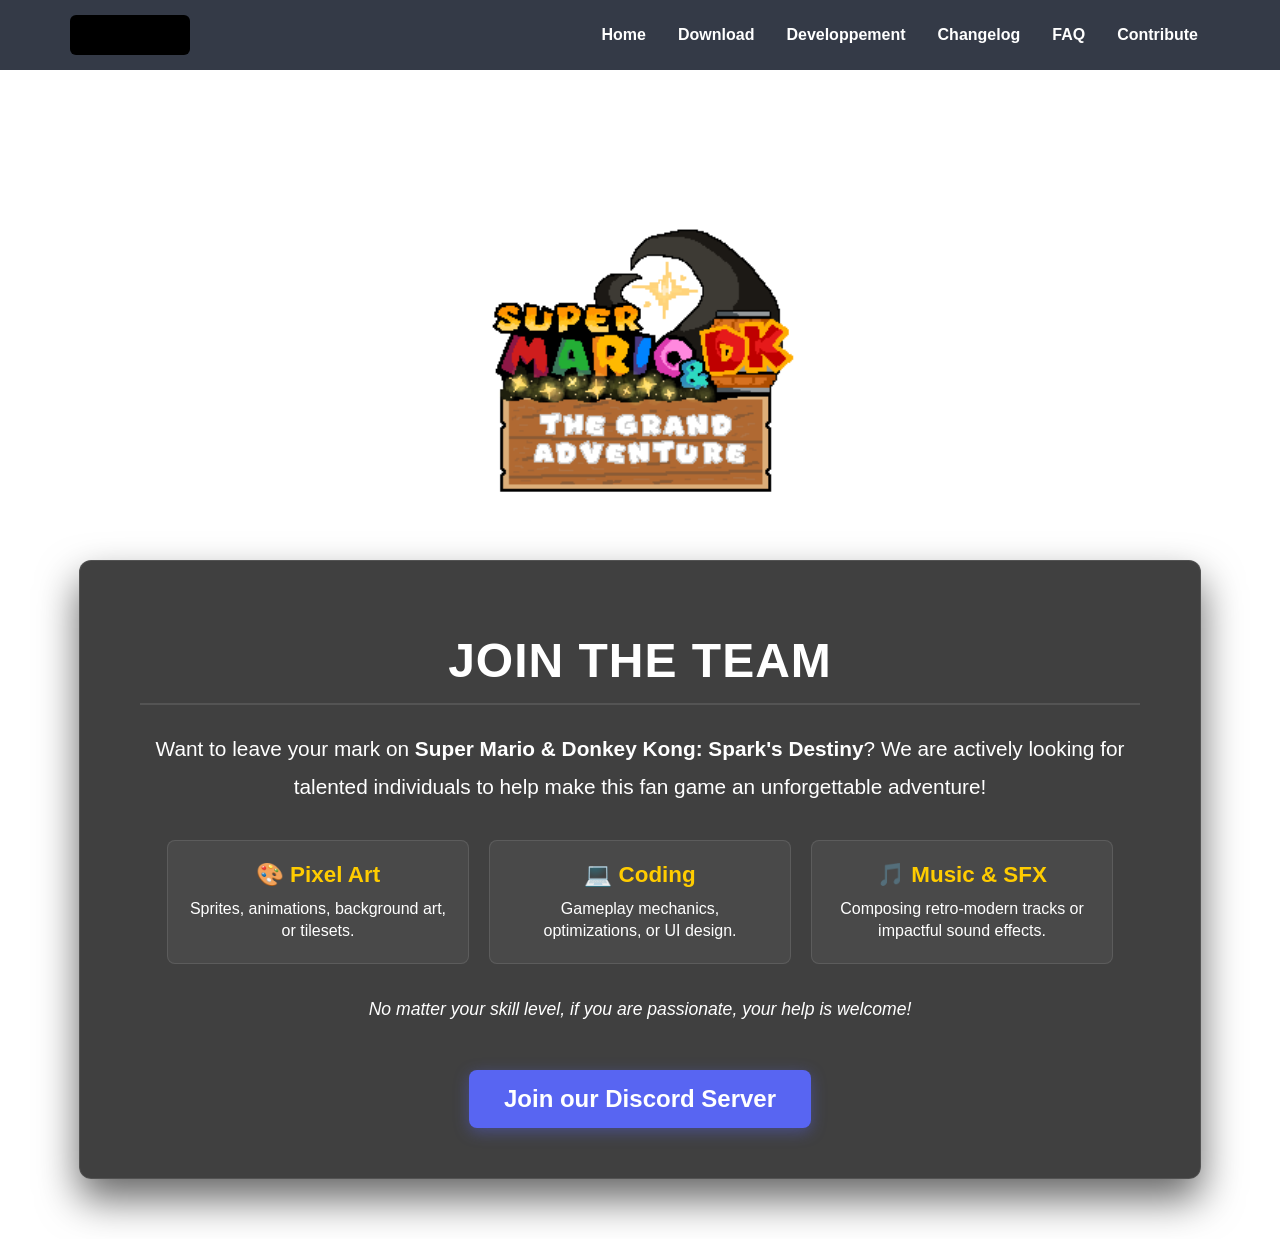
==== contribute.html @ bf059512 "Update contribute.html" ====
<!DOCTYPE html>
<html lang="fr">
<head>
  <meta charset="UTF-8">
  <title>Contribute</title>
  <link rel="stylesheet" href="style.css">
</head>
<body>

<header>
  <div class="logo"></div>
  <nav>
    <a href="index.html">Home</a>
    <a href="download.html">Download</a>
    <a href="dev.html">Developpement</a>
    <a href="changelog.html">Changelog</a>
    <a href="faq.html">FAQ</a>
    <a href="contribute.html">Contribute</a>
  </nav>
</header>

<div class="container">
  <h1>Join the Team</h1>
  <p class="intro-text">
    Want to leave your mark on <strong>Super Mario & Donkey Kong: Spark's Destiny</strong>? 
    We are actively looking for talented individuals to help make this fan game an unforgettable adventure!
  </p>

  <!-- Grille des rôles recherchés -->
  <div class="roles-grid">
    <div class="role-card">
      <h3>🎨 Pixel Art</h3>
      <p>Sprites, animations, background art, or tilesets.</p>
    </div>
    <div class="role-card">
      <h3>💻 Coding</h3>
      <p>Gameplay mechanics, optimizations, or UI design.</p>
    </div>
    <div class="role-card">
      <h3>🎵 Music & SFX</h3>
      <p>Composing retro-modern tracks or impactful sound effects.</p>
    </div>
  </div>

  <p class="cta-text">No matter your skill level, if you are passionate, your help is welcome!</p>

  <!-- 📢 BOUTON DISCORD : Remplacez le # par votre lien d'invitation Discord permanent -->
  <a href="https://discord.gg/9y9nJEVHP5" class="btn-discord" target="_blank">
    <img src="sprites/discord_logo.png" alt="Discord Logo" class="discord-icon" onerror="this.style.display='none'">
    Join our Discord Server
  </a>
</div>

</body>
</html>
---- style.css ----
/* 1. Déclaration de votre police personnalisée */
@font-face {
  font-family: 'MonProjetFont';
  src: url('fonts/font.otf') format('opentype');
  font-weight: normal;
  font-style: normal;
}

body {
  margin: 0;
  font-family: 'MonProjetFont', Arial, sans-serif;
  color: white;
  
  /* Image de fond fixe qui prend tout l'écran */
  background-image: url('votre-image-de-fond.png'); /* ◄ REMPLACEZ PAR VOTRE IMAGE */
  background-size: cover;
  background-position: center;
  background-attachment: fixed;
  
  display: flex;
  flex-direction: column;
  min-height: 100vh;
  overflow-x: hidden; /* Sécurité anti-débordement pour les animations */
}

/* HEADER (La barre prend 100% de la largeur de l'écran et centre son contenu) */
header {
  position: fixed;
  top: 0;
  left: 0;
  width: 100%;             
  display: flex;
  justify-content: space-between; 
  align-items: center;
  padding: 0 max(20px, calc((100% - 1200px) / 2 + 30px)); 
  background: rgba(17, 24, 39, 0.85);
  backdrop-filter: blur(8px);
  z-index: 1000;
  box-sizing: border-box;
  
  /* Animation d'apparition du header depuis le haut */
  animation: slideFromTop 0.8s cubic-bezier(0.25, 1, 0.5, 1) forwards;
}

/* Rectangle noir gauche */
.logo {
  width: 120px;
  height: 40px;
  background: black;
  border-radius: 6px;
  margin: 15px 0; 
}

/* Menu droite */
nav {
  display: flex;
  gap: 8px;                
  margin: 15px 0;
}

nav a {
  color: white;
  text-decoration: none;
  padding: 8px 12px;       
  border-radius: 6px;
  transition: background 0.2s, transform 0.2s;
  font-weight: 600; 
  font-size: 1rem;         
}

nav a:hover {
  background: rgba(255, 255, 255, 0.15); 
  transform: scale(1.05); /* Petit effet de gonflement dynamique au survol */
}

/* CONTENU PRINCIPAL */
.container {
  background: rgba(0, 0, 0, 0.75); 
  border: 1px solid rgba(255, 255, 255, 0.1);
  border-radius: 12px;
  
  padding: 40px 60px;
  max-width: 1000px; 
  width: 90%;
  
  /* ◄ MARGE AUGMENTÉE (560px) : Descend le bloc au maximum pour accueillir le logo colossal */
  margin: 560px auto 60px auto; 
  text-align: center; 
  position: relative; 
  
  box-shadow: 0 20px 40px rgba(0, 0, 0, 0.6);
  
  /* Animation d'apparition de la boîte (fondu + montée fluide) */
  opacity: 0;
  animation: containerFadeIn 1s cubic-bezier(0.25, 1, 0.5, 1) 0.3s forwards;
}

/* LOGO DU JEU COLOSSAL ET ANIMATION ULTRA RYTHMÉE */
.container::before {
  content: "";
  display: block;
  background-image: url('sprites/game_logo.png');
  background-size: contain;
  background-repeat: no-repeat;
  background-position: center;
  
  /* ◄ TAILLE ENCORE PLUS MONSTRUEUSE */
  width: 1050px;       
  height: 350px;      
  max-width: 100%;     
  
  /* Positionnement volant au-dessus */
  position: absolute;
  top: -390px;        /* Ajusté pour la nouvelle taille géante */
  left: 50%;
  transform: translateX(-50%);
  
  /* ◄ ANIMATION RENDUE DEUX FOIS PLUS RAPIDE (2.2s au lieu de 5s) */
  animation: 
    logoPopIn 1s cubic-bezier(0.34, 1.56, 0.64, 1) forwards,
    levitate 2.2s ease-in-out infinite alternate;
}

/* ELEMENTS INTERNES DU CONTENEUR ANIMÉS */
h1 {
  font-size: 3rem; 
  margin-bottom: 25px;
  border-bottom: 2px solid rgba(255, 255, 255, 0.1);
  padding-bottom: 15px;
  text-transform: uppercase;
  letter-spacing: 1px;
  
  /* Animation du titre */
  opacity: 0;
  animation: contentReveal 0.6s ease-out 0.8s forwards;
}

p, .features {
  opacity: 0;
  line-height: 1.8;
  font-size: 1.3rem; 
  margin-bottom: 20px;
  
  /* Animation des paragraphes */
  animation: contentReveal 0.6s ease-out 1s forwards;
}

.features {
  margin-top: 15px; 
  font-size: 1.25rem; 
}

/* 📥 BLOC DE TÉLÉCHARGEMENT */
.download-section {
  display: flex;
  flex-direction: column;   
  align-items: flex-start;  
  gap: 25px;                
  margin-top: 40px;         
  padding-top: 25px;
  border-top: 1px solid rgba(255, 255, 255, 0.1); 
  
  /* Animation de la zone de téléchargement */
  opacity: 0;
  animation: contentReveal 0.6s ease-out 1.2s forwards;
}

.download-section a {
  color: #ffffff;           
  text-decoration: none;    
  font-size: 1.8rem;        
  font-weight: bold;        
  transition: color 0.2s, padding-left 0.2s, transform 0.2s;
  display: flex;
  align-items: center;      
}

/* Effets de survol sur les boutons de téléchargement */
.download-section a:hover {
  padding-left: 15px;       
  transform: scale(1.02); 
}

.download-section a.lnk-windows:hover { color: #017ce3; }
.download-section a.lnk-android:hover { color: #98cb00; }
.download-section a.lnk-switch:hover  { color: #ff0001; }

.download-icon {
  width: 40px;              
  height: auto;        
  margin-right: 20px;       
  object-fit: contain; 
}


/* ==========================================================================
   🎬 DÉFINITIONS DES ANIMATIONS (KEYFRAMES)
   ========================================================================== */

/* 1. Descente fluide du header au chargement */
@keyframes slideFromTop {
  0% { transform: translateY(-100%); }
  100% { transform: translateY(0); }
}

/* 2. Entrée dynamique et percutante du logo */
@keyframes logoPopIn {
  0% {
    opacity: 0;
    transform: translateX(-50%) scale(0.7);
    filter: blur(8px);
  }
  100% {
    opacity: 1;
    transform: translateX(-50%) scale(1);
    filter: blur(0px);
  }
}

/* 3. Flottement vertical rapide et énergique */
@keyframes levitate {
  0% {
    transform: translateX(-50%) translateY(0px);
  }
  100% {
    transform: translateX(-50%) translateY(-18px); /* Oscille nerveusement de 18px */
  }
}

/* 4. Apparition en fondu et montée de la boîte centrale */
@keyframes containerFadeIn {
  0% {
    opacity: 0;
    transform: translateY(40px);
  }
  100% {
    opacity: 1;
    transform: translateY(0);
  }
}

/* 5. Révélation progressive des textes internes */
@keyframes contentReveal {
  0% {
    opacity: 0;
    transform: translateY(15px);
  }
  100% {
    opacity: 1;
    transform: translateY(0);
  }
}


/* 🤝 PAGE CONTRIBUTE - ACCUEIL DE LA GRILLE */
.intro-text {
  margin-bottom: 35px !important;
}

.roles-grid {
  display: flex;
  justify-content: center;
  gap: 20px;
  margin: 30px 0;
  flex-wrap: wrap;
}

/* Petites cartes pour chaque spécialité */
.role-card {
  background: rgba(255, 255, 255, 0.05);
  border: 1px solid rgba(255, 255, 255, 0.1);
  border-radius: 8px;
  padding: 20px;
  width: 260px;
  text-align: center;
  transition: transform 0.2s, background 0.2s;
}

.role-card:hover {
  transform: translateY(-5px);
  background: rgba(255, 255, 255, 0.1);
}

.role-card h3 {
  margin-top: 0;
  margin-bottom: 10px;
  font-size: 1.4rem;
  color: #ffcc00; /* Une couleur dorée style Mario pour les titres de rôles */
}

.role-card p {
  font-size: 1rem !important;
  opacity: 0.8;
  line-height: 1.4;
  margin: 0;
}

.cta-text {
  font-size: 1.1rem !important;
  margin-top: 30px;
  margin-bottom: 25px;
  font-style: italic;
}

/* 🕹️ BOUTON DISCORD STYLISÉ */
.btn-discord {
  display: inline-flex !important;
  align-items: center;
  justify-content: center;
  background-color: #5865F2; /* Bleu/Violet officiel Discord */
  color: #ffffff !important;
  text-decoration: none;
  font-size: 1.5rem !important;
  font-weight: bold;
  padding: 15px 35px;
  border-radius: 8px;
  margin: 20px auto 10px auto;
  transition: background 0.2s, transform 0.2s, box-shadow 0.2s !important;
  box-shadow: 0 4px 15px rgba(88, 101, 242, 0.4);
}

.btn-discord:hover {
  background-color: #4752C4;
  transform: scale(1.05) !important;
  box-shadow: 0 6px 20px rgba(88, 101, 242, 0.6);
  padding-left: 35px !important; /* Annule le décalage de la section download */
}

.discord-icon {
  width: 32px;
  height: auto;
  margin-right: 15px;
}
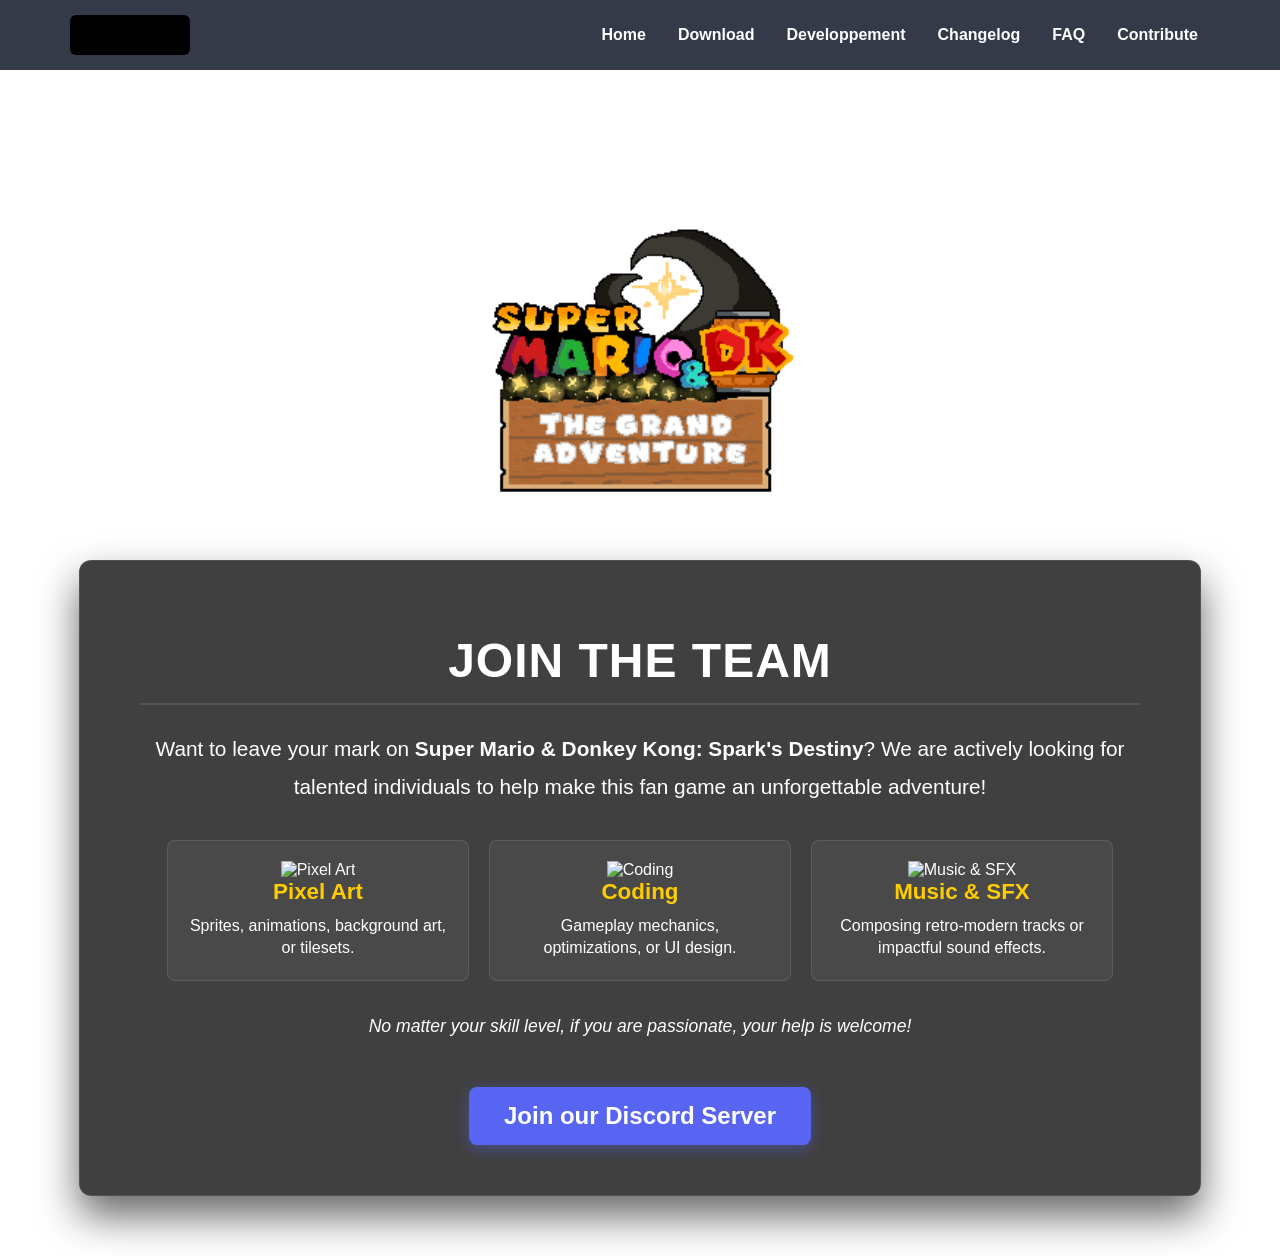
==== commit 796db4b8: "Enhance role descriptions with local images Updated role grid to include local images for each role." ====
--- a/contribute.html
+++ b/contribute.html
@@ -26,18 +26,21 @@
     We are actively looking for talented individuals to help make this fan game an unforgettable adventure!
   </p>
 
-  <!-- Grille des rôles recherchés -->
+  <!-- Grille des rôles recherchés avec vos images locales -->
   <div class="roles-grid">
     <div class="role-card">
-      <h3>🎨 Pixel Art</h3>
+      <img src="sprites/pinceau.png" alt="Pixel Art" class="role-icon">
+      <h3>Pixel Art</h3>
       <p>Sprites, animations, background art, or tilesets.</p>
     </div>
     <div class="role-card">
-      <h3>💻 Coding</h3>
+      <img src="sprites/ordi.png" alt="Coding" class="role-icon">
+      <h3>Coding</h3>
       <p>Gameplay mechanics, optimizations, or UI design.</p>
     </div>
     <div class="role-card">
-      <h3>🎵 Music & SFX</h3>
+      <img src="sprites/note.png" alt="Music & SFX" class="role-icon">
+      <h3>Music & SFX</h3>
       <p>Composing retro-modern tracks or impactful sound effects.</p>
     </div>
   </div>
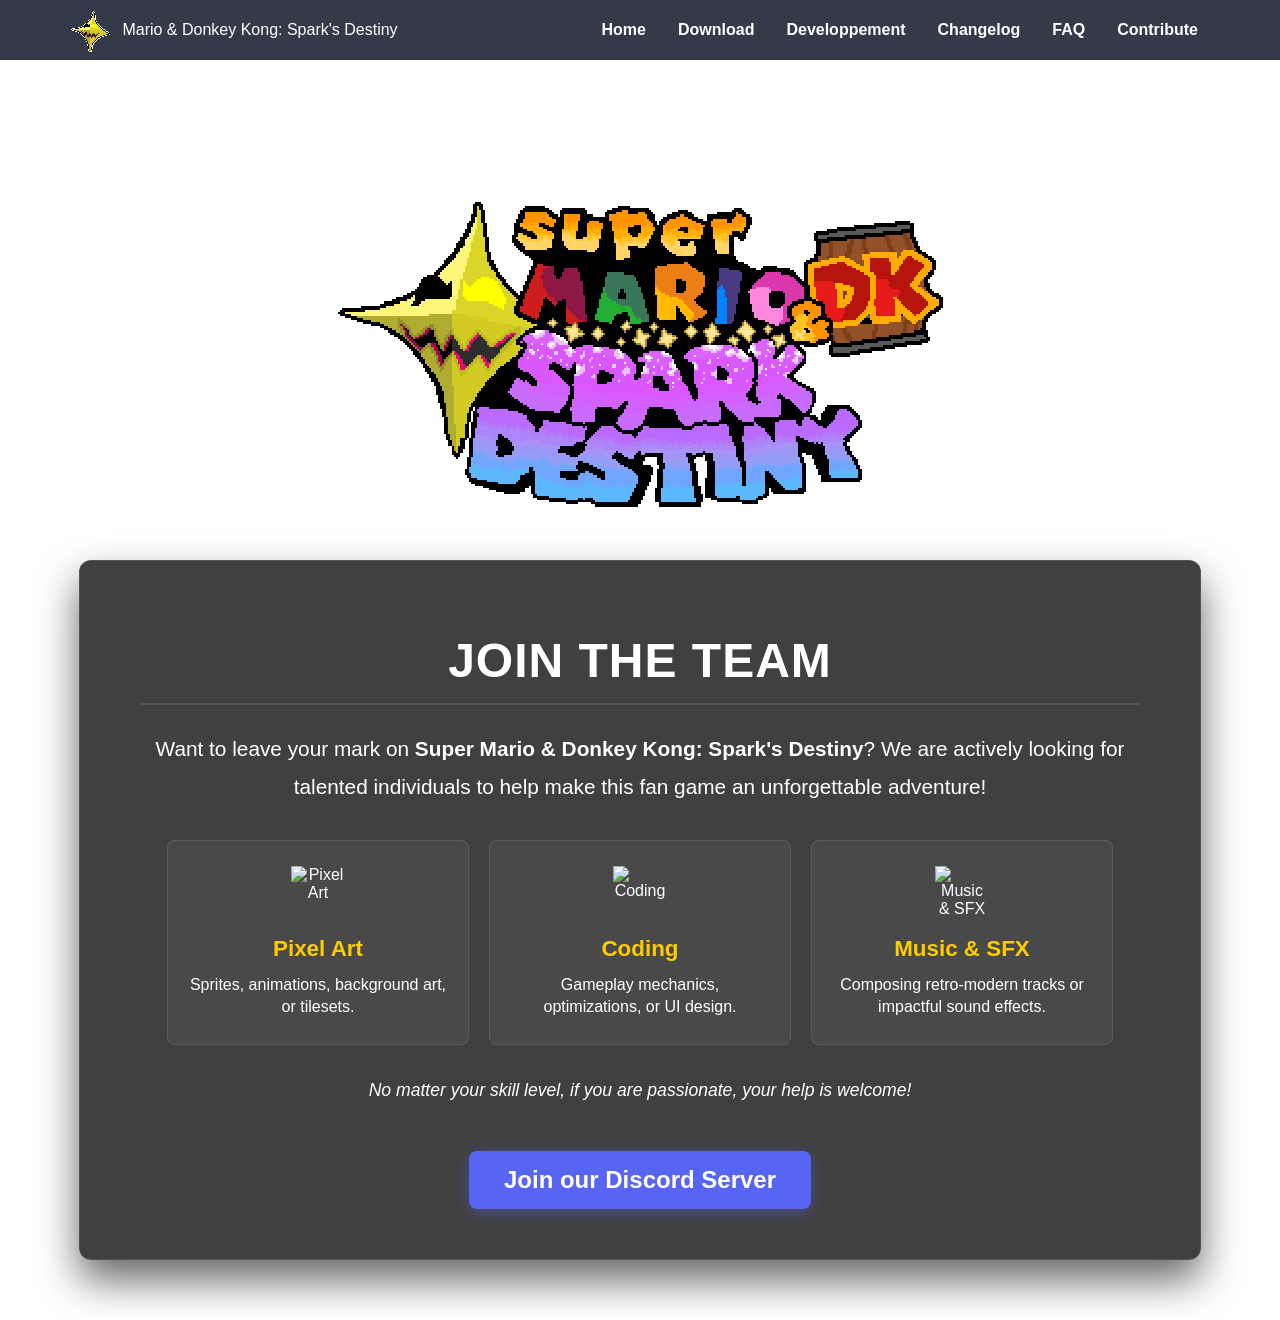
==== commit b2c65146: "Update contribute.html" ====
--- a/contribute.html
+++ b/contribute.html
@@ -8,7 +8,12 @@
 <body>
 
 <header>
-  <div class="logo"></div>
+  <!-- Le logo Spark et le titre maintenant appliqués partout -->
+  <div class="logo-container">
+    <img src="sprites/small_spark.png" alt="Spark" class="header-logo">
+    <span class="header-title">Mario & Donkey Kong: Spark's Destiny</span>
+  </div>
+
   <nav>
     <a href="index.html">Home</a>
     <a href="download.html">Download</a>
--- a/style.css
+++ b/style.css
@@ -11,8 +11,8 @@
   font-family: 'MonProjetFont', Arial, sans-serif;
   color: white;
   
-  /* Image de fond fixe qui prend tout l'écran */
-  background-image: url('votre-image-de-fond.png'); /* ◄ REMPLACEZ PAR VOTRE IMAGE */
+  /* Image de fond identique pour tout le site */
+  background-image: url('background.png'); 
   background-size: cover;
   background-position: center;
   background-attachment: fixed;
@@ -20,15 +20,18 @@
   display: flex;
   flex-direction: column;
   min-height: 100vh;
-  overflow-x: hidden; /* Sécurité anti-débordement pour les animations */
-}
-
-/* HEADER (La barre prend 100% de la largeur de l'écran et centre son contenu) */
+  overflow-x: hidden;
+}
+
+/* ==========================================================================
+   HEADER (MISE À JOUR DE LA HAUTEUR)
+   ========================================================================== */
 header {
   position: fixed;
   top: 0;
   left: 0;
   width: 100%;             
+  height: 60px;            /* ◄ FORCE UNE HAUTEUR FINE POUR LA BANDE */
   display: flex;
   justify-content: space-between; 
   align-items: center;
@@ -38,23 +41,64 @@
   z-index: 1000;
   box-sizing: border-box;
   
-  /* Animation d'apparition du header depuis le haut */
   animation: slideFromTop 0.8s cubic-bezier(0.25, 1, 0.5, 1) forwards;
 }
 
-/* Rectangle noir gauche */
-.logo {
-  width: 120px;
-  height: 40px;
-  background: black;
-  border-radius: 6px;
-  margin: 15px 0; 
+/* ==========================================================================
+   👾 RENDU RETRO / PIXEL ART (SUPPRIME L'ANTI-ALIASING)
+   ========================================================================== */
+
+/* Désactive le lissage pour afficher les pixels bruts sur le logo géant, le mini logo et les réseaux */
+.container::before,
+.header-logo,
+.social-icon {
+  image-rendering: -moz-crisp-edges;         /* Firefox */
+  image-rendering: -webkit-crisp-edges;      /* Safari */
+  image-rendering: pixelated;                /* Chrome, Edge, Opera */
+  image-rendering: crisp-edges;
+}
+
+/* ==========================================================================
+   🧱 LOGO ET TITRE DU HEADER (CORRECTION DE LA BANDE TROP HAUTE)
+   ========================================================================== */
+.logo-container {
+  display: flex;
+  align-items: center;
+  gap: 10px;
+  height: 100%;
+  overflow: visible;       /* Permet au Spark de dépasser proprement si besoin */
+}
+
+.header-logo {
+  height: 48px !important;    /* Ajuste cette valeur (ex: 24px, 32px ou 48px) pour changer la taille */
+  width: auto !important;     /* Laisse la largeur se calculer proportionnellement */
+  flex-shrink: 0;             /* Empêche le header d'écraser l'image */
+  transform: none !important; /* On enlève le scale pour éviter les conflits */
+  margin: 0;                  /* Reset des marges pour repartir à zéro */
+}
+  
+  /* ◄ ...et on le réduit ici pour que ses pixels soient ultra nets et s'adaptent au header de 60px */
+  transform: scale(0.45); 
+  margin-left: -15px;      /* Aligne le Spark parfaitement contre le bord gauche */
+  margin-right: -10px;     /* Rapproche le texte du logo */
+}
+
+.header-title {
+  color: white;
+  font-family: 'MonProjetFont', Arial, sans-serif;
+  font-size: 1.1rem;
+  font-weight: bold;
+  letter-spacing: 0.5px;
+  white-space: nowrap;
+  
+  display: inline-block;
+  line-height: 1;
 }
 
 /* Menu droite */
 nav {
   display: flex;
-  gap: 8px;                
+  gap: 8px;                               
   margin: 15px 0;
 }
 
@@ -252,7 +296,9 @@
 }
 
 
-/* 🤝 PAGE CONTRIBUTE - ACCUEIL DE LA GRILLE */
+/* ==========================================================================
+   🤝 PAGE CONTRIBUTE (CARTES DE RÔLES AVEC IMAGES LOCALES)
+   ========================================================================== */
 .intro-text {
   margin-bottom: 35px !important;
 }
@@ -270,10 +316,13 @@
   background: rgba(255, 255, 255, 0.05);
   border: 1px solid rgba(255, 255, 255, 0.1);
   border-radius: 8px;
-  padding: 20px;
+  padding: 25px 20px;
   width: 260px;
   text-align: center;
   transition: transform 0.2s, background 0.2s;
+  display: flex;
+  flex-direction: column;
+  align-items: center; /* Centre le contenu horizontalement dans la carte */
 }
 
 .role-card:hover {
@@ -281,11 +330,19 @@
   background: rgba(255, 255, 255, 0.1);
 }
 
+/* Style de vos images personnalisées (pinceau, ordi, note) */
+.role-icon {
+  width: 55px;         /* Ajustez la largeur de vos icônes ici */
+  height: 55px;        /* Ajustez la hauteur ici */
+  margin-bottom: 15px; /* Crée un espace sous l'icône avant le titre */
+  object-fit: contain; /* Conserve le ratio d'origine sans déformation */
+}
+
 .role-card h3 {
   margin-top: 0;
-  margin-bottom: 10px;
+  margin-bottom: 12px;
   font-size: 1.4rem;
-  color: #ffcc00; /* Une couleur dorée style Mario pour les titres de rôles */
+  color: #ffcc00; /* Couleur dorée style Mario pour les titres de rôles */
 }
 
 .role-card p {
@@ -302,12 +359,12 @@
   font-style: italic;
 }
 
-/* 🕹️ BOUTON DISCORD STYLISÉ */
+/* 🕹️ BOUTON DISCORD STYLISÉ (PAGE CONTRIBUTE uniquement) */
 .btn-discord {
   display: inline-flex !important;
   align-items: center;
   justify-content: center;
-  background-color: #5865F2; /* Bleu/Violet officiel Discord */
+  background-color: #5865F2; 
   color: #ffffff !important;
   text-decoration: none;
   font-size: 1.5rem !important;
@@ -323,7 +380,7 @@
   background-color: #4752C4;
   transform: scale(1.05) !important;
   box-shadow: 0 6px 20px rgba(88, 101, 242, 0.6);
-  padding-left: 35px !important; /* Annule le décalage de la section download */
+  padding-left: 35px !important; 
 }
 
 .discord-icon {
@@ -331,3 +388,177 @@
   height: auto;
   margin-right: 15px;
 }
+
+/* ==========================================================================
+   🏠 ENCADRÉ SPÉCIFIQUE POUR LES FEATURES (PAGE ACCUEIL)
+   ========================================================================== */
+.features-box {
+  background: rgba(255, 255, 255, 0.04);
+  border-left: 4px solid #017ce3; /* Une ligne bleue sur le côté pour attirer l'œil */
+  padding: 15px 20px;
+  border-radius: 4px;
+  margin: 30px 0;
+  text-align: left; /* Aligne le texte à gauche pour un effet "liste" plus propre */
+}
+
+.features-box .features {
+  margin: 0;
+  font-size: 1.15rem;
+  line-height: 1.6;
+}
+
+.features-box strong {
+  color: #ffcc00; /* Met le mot "Features:" en jaune doré style Mario */
+}
+
+
+/* ==========================================================================
+   📥 OPTIMISATIONS DE LA PAGE DOWNLOAD
+   ========================================================================== */
+
+.download-intro {
+  margin-bottom: 40px !important;
+}
+
+/* Badge "Free Game" style rétro */
+.download-badge {
+  display: inline-block;
+  background: #ffcc00;
+  color: #000000;
+  padding: 6px 16px;
+  font-weight: bold;
+  border-radius: 20px;
+  font-size: 0.9rem;
+  text-transform: uppercase;
+  letter-spacing: 1px;
+  margin-bottom: 10px;
+  box-shadow: 0 4px 10px rgba(255, 204, 0, 0.3);
+}
+
+/* Structure interne des boutons pour empiler les textes */
+.btn-text-wrapper {
+  display: flex;
+  flex-direction: column;
+  text-align: left;
+}
+
+/* Texte principal (Gros) */
+.btn-main-text {
+  font-size: 1.8rem;
+  font-weight: bold;
+}
+
+/* Sous-texte (Petit, discret et informatif) */
+.btn-sub-text {
+  font-size: 1rem;
+  font-family: Arial, sans-serif; /* Plus lisible pour les petits détails */
+  opacity: 0.6;
+  font-weight: normal;
+  margin-top: 4px;
+  color: #ffffff !important; /* Reste blanc même si le titre change de couleur */
+}
+
+/* Note de bas de page */
+.download-footer {
+  margin-top: 40px !important;
+  font-size: 1.1rem !important;
+  opacity: 0.7;
+}
+
+.download-footer a {
+  color: #017ce3;
+  text-decoration: none;
+}
+.download-footer a:hover {
+  text-decoration: underline;
+}
+
+
+/* ==========================================================================
+   🏠 ZONE RÉSEAUX SOCIAUX ACCUEIL (CORRECTION INTERFÉRENCES)
+   ========================================================================== */
+
+.social-buttons {
+  margin-top: 50px;
+  text-align: center;
+  display: flex;
+  justify-content: center;
+  align-items: center;
+  gap: 30px; /* Écart parfait entre YouTube et Discord */
+}
+
+/* On utilise .social-link pour isoler complètement des styles de .btn-discord */
+.social-buttons a.social-link {
+  display: inline-block !important;
+  margin: 0 !important;
+  padding: 0 !important;
+  background: none !important;
+  background-color: transparent !important;
+  border: none !important;
+  border-radius: 0 !important;
+  box-shadow: none !important;
+  text-decoration: none !important;
+  transform: none !important; /* Verrouille tout déplacement */
+  transition: opacity 0.2s ease !important;
+}
+
+/* Simple effet de transparence lisse sans bouger les éléments */
+.social-buttons a.social-link:hover {
+  transform: none !important; 
+  opacity: 0.7 !important;
+  background: none !important;
+}
+
+/* Élimination définitive des reflets ou bordures CSS */
+.social-icon {
+  display: block !important;
+  box-shadow: none !important;
+  border: none !important;
+  filter: none !important;
+  object-fit: contain;
+}
+
+/* Compensation précise des tailles de tes images sprites */
+.icon-discord {
+  height: 65px !important; /* Taille de référence pour Discord */
+  width: auto !important;
+}
+
+.icon-youtube {
+  height: 85px !important; /* Plus haut pour contrer le fait que le sprite d'origine soit plus petit */
+  width: auto !important;
+}
+
+
+/* ==========================================================================
+   ❓ PAGE FAQ (TEXTE ALIGNÉ À GAUCHE)
+   ========================================================================== */
+
+.faq-container {
+  margin-top: 30px;
+  text-align: left !important; /* Aligne le bloc à gauche */
+}
+
+.faq-item {
+  background: rgba(255, 255, 255, 0.04);
+  border: 1px solid rgba(255, 255, 255, 0.1);
+  border-radius: 8px;
+  padding: 20px;
+  margin-bottom: 20px;
+  text-align: left !important; /* Force le texte de la carte à gauche */
+}
+
+.faq-question {
+  font-size: 1.4rem;
+  font-weight: bold;
+  color: #ffcc00; /* Jaune doré style Mario */
+  margin-bottom: 10px;
+  text-align: left !important;
+}
+
+.faq-answer {
+  font-size: 1.2rem;
+  line-height: 1.6;
+  opacity: 0.9;
+  text-align: left !important;
+}
